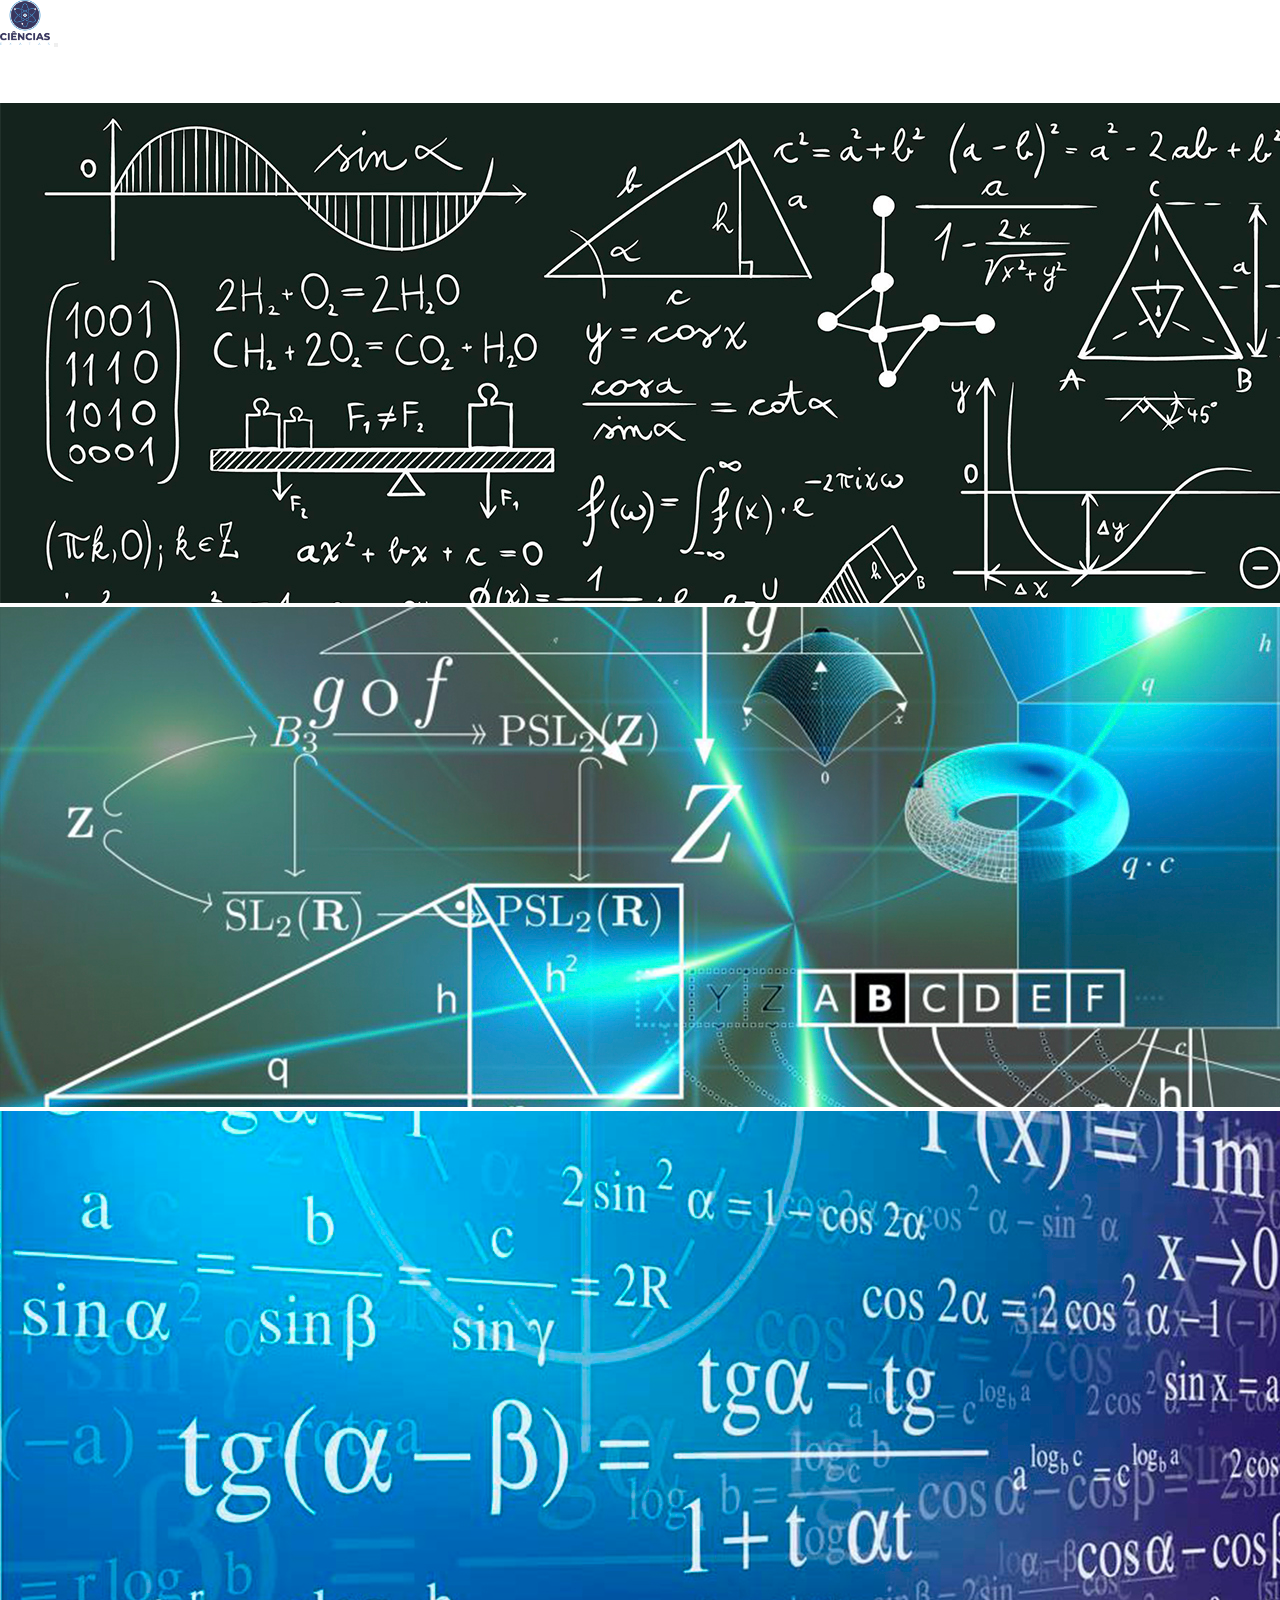
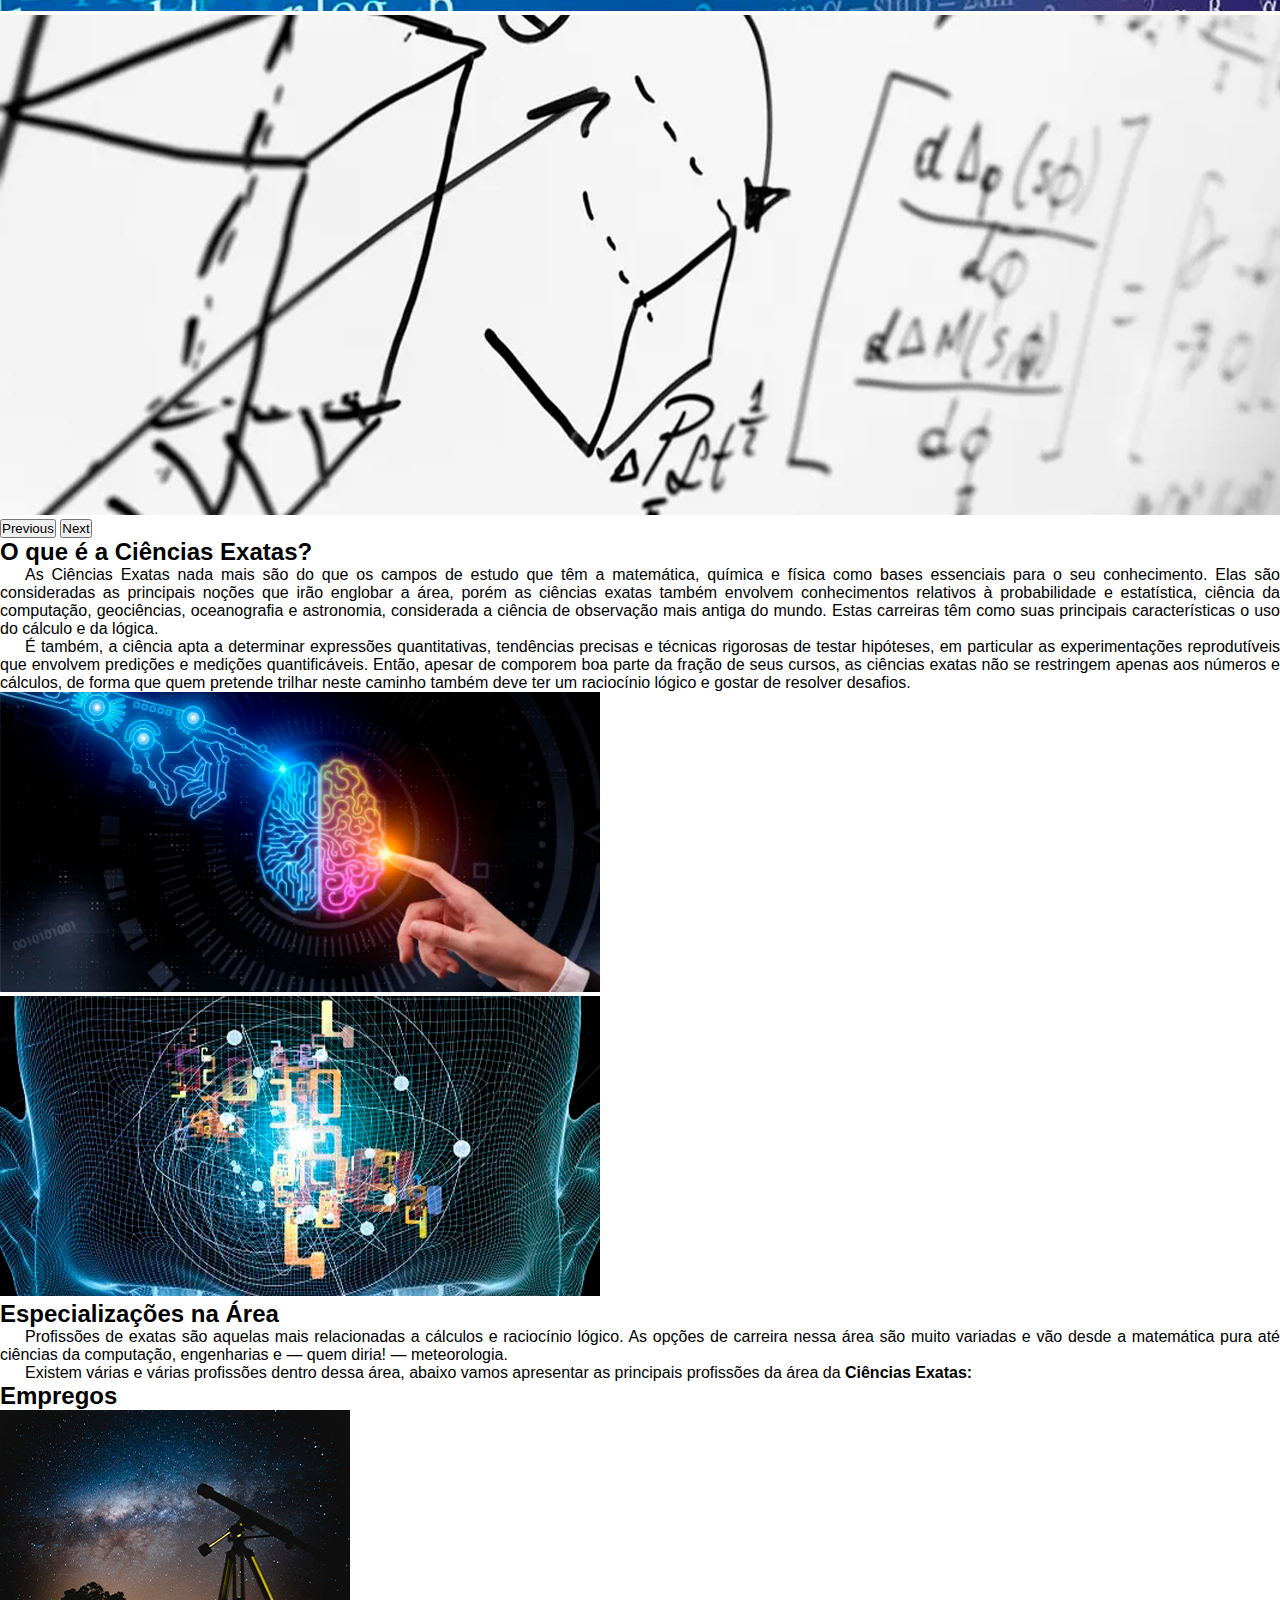
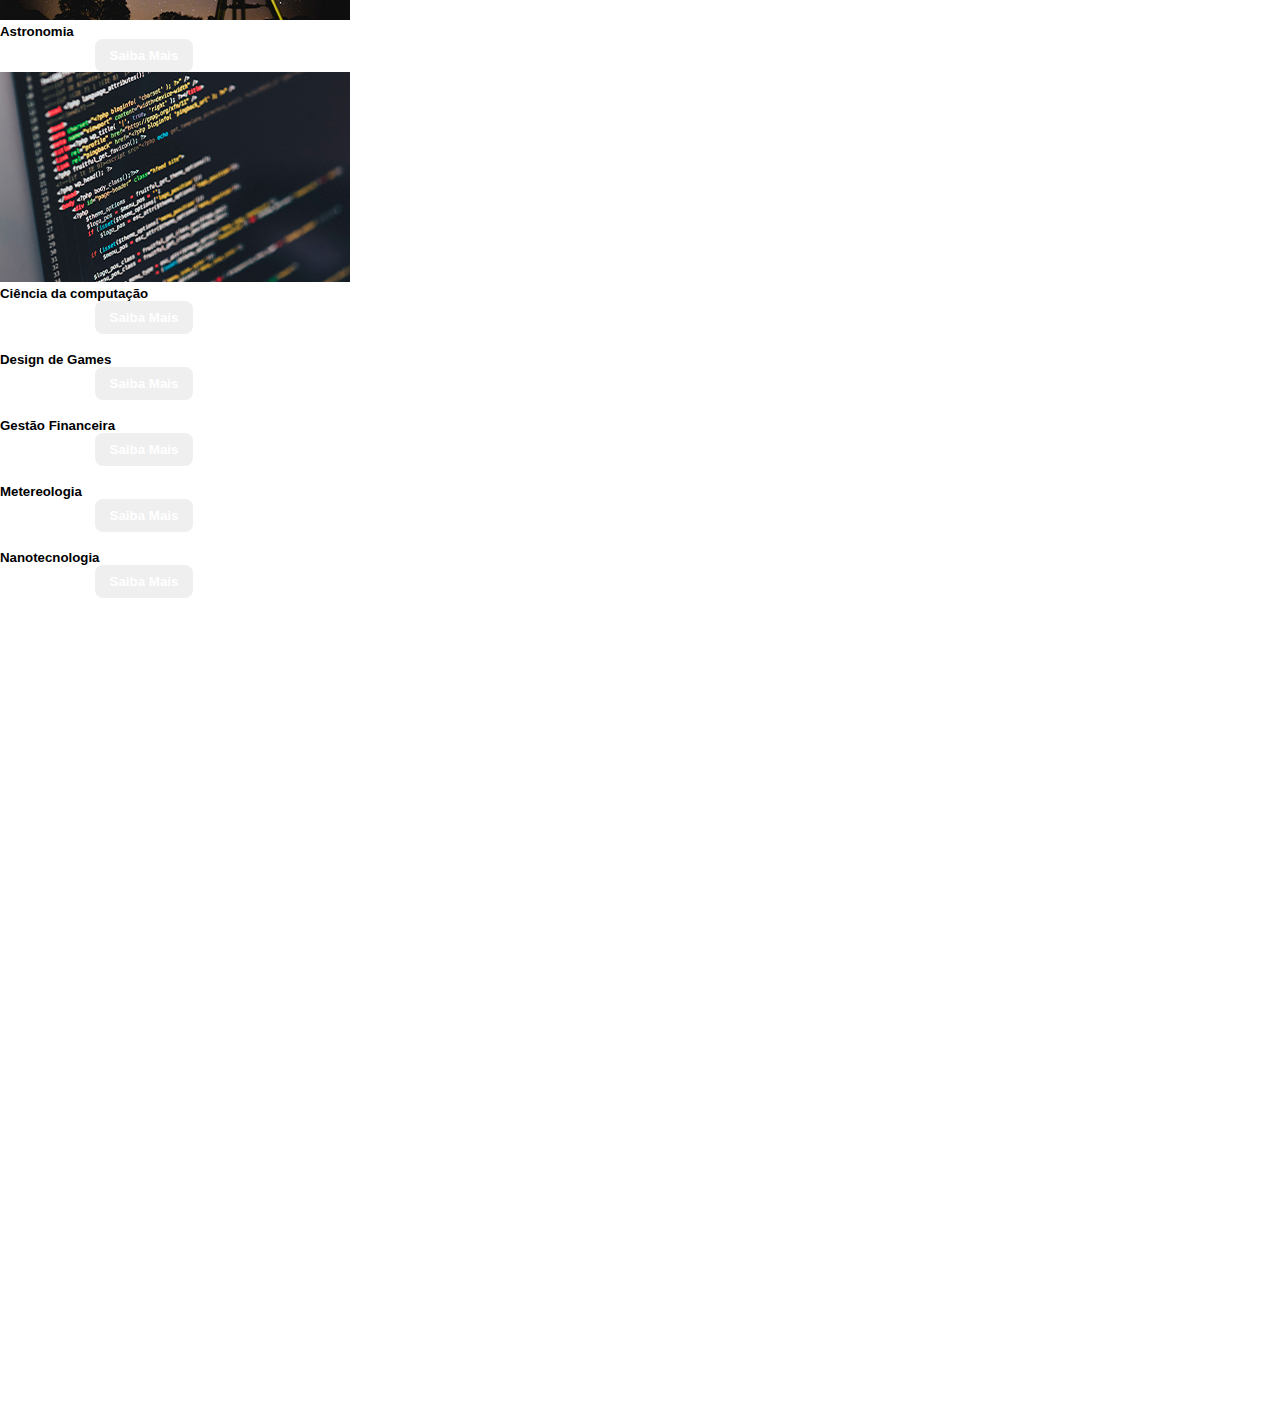
==== index.html @ 34c05737 "commit1" ====
<!DOCTYPE html>
<html lang="pt-br">

<head>
  <meta charset="UTF-8">
  <meta http-equiv="X-UA-Compatible" content="IE=edge">
  <meta name="viewport" content="width=device-width, initial-scale=1.0">
  <link href="https://cdn.jsdelivr.net/npm/bootstrap@5.3.0-alpha1/dist/css/bootstrap.min.css" rel="stylesheet"
    integrity="sha384-GLhlTQ8iRABdZLl6O3oVMWSktQOp6b7In1Zl3/Jr59b6EGGoI1aFkw7cmDA6j6gD" crossorigin="anonymous">
  <script src="https://cdn.jsdelivr.net/npm/bootstrap@5.3.0-alpha1/dist/js/bootstrap.bundle.min.js"
    integrity="sha384-w76AqPfDkMBDXo30jS1Sgez6pr3x5MlQ1ZAGC+nuZB+EYdgRZgiwxhTBTkF7CXvN"
    crossorigin="anonymous"></script>
  <link rel="stylesheet" href="style.css">
  <title>Ciências Exatas</title>
</head>

<body>
  <nav class="navbar navbar-expand-lg bg-primary">
    <div class="container-fluid">
      <a class="navbar-brand" href="#"><img width="50px" src="imagens/logo.png" alt=""></a>
      <button class="navbar-toggler" type="button" data-bs-toggle="collapse" data-bs-target="#navbarNav"
        aria-controls="navbarNav" aria-expanded="false" aria-label="Toggle navigation">
        <span class="navbar-toggler-icon"></span>
      </button>
      <div class="collapse navbar-collapse" id="navbarNav">
        <ul class="navbar-nav">
          <li class="nav-item">
            <a class="nav-link" href="#oque">O que é?</a>
          </li>
          <li class="nav-item">
            <a class="nav-link" href="#especializacao">Especialização</a>
          </li>
          <li class="nav-item">
            <a class="nav-link" href="#empregos">Exemplos de Empregos</a>
          </li>
        </ul>
      </div>
    </div>
  </nav>


  <div class="container">
    <div class="row mt-5">
      <div id="oque" class="col-12  mx-auto">
        <div id="carouselExampleAutoplaying" class="carousel slide" data-bs-ride="carousel">
          <div class="carousel-inner">
            <div class="carousel-item active">
              <img src="imagens/slides/slide01.jpg" class="d-block w-100" alt="">
            </div>
            <div class="carousel-item">
              <img src="imagens/slides/slide02.jpg" class="d-block w-100" alt="">
            </div>
            <div class="carousel-item">
              <img src="imagens/slides/slide03.jpg" class="d-block w-100" alt="">
            </div>
            <div class="carousel-item">
              <img src="imagens/slides/slide04.jpg" class="d-block w-100" alt="">
            </div>
          <button class="carousel-control-prev" type="button" data-bs-target="#carouselExampleAutoplaying"
            data-bs-slide="prev">
            <span class="carousel-control-prev-icon" aria-hidden="true"></span>
            <span class="visually-hidden">Previous</span>
          </button>
          <button class="carousel-control-next" type="button" data-bs-target="#carouselExampleAutoplaying"
            data-bs-slide="next">
            <span class="carousel-control-next-icon" aria-hidden="true"></span>
            <span class="visually-hidden">Next</span>
          </button>
        </div>
      </div>
    </div> <!--FimSeçãoSlides-->


    <div class="row mt-5" id="oque">
      <div class="col-12 col-lg-6">
        <h2>O que é a Ciências Exatas?</h2>
        <p>As Ciências Exatas nada mais são do que os campos de estudo que têm a matemática, química e física como bases essenciais para o seu conhecimento. Elas são consideradas as principais noções que irão englobar a área, porém as ciências exatas também envolvem conhecimentos relativos à probabilidade e estatística, ciência da computação, geociências, oceanografia e astronomia, considerada a ciência de observação mais antiga do mundo. Estas carreiras têm como suas principais características o uso do cálculo e da lógica.</p>
        <p>É também, a ciência apta a determinar expressões quantitativas, tendências precisas e técnicas rigorosas de testar hipóteses, em particular as experimentações reprodutíveis que envolvem predições e medições quantificáveis. Então, apesar de comporem boa parte da fração de seus cursos, as ciências exatas não se restringem apenas aos números e cálculos, de forma que quem pretende trilhar neste caminho também deve ter um raciocínio lógico e gostar de resolver desafios.</p>
      </div>
      <div class="col-12 col-lg-6 mt-5">
        <img src="imagens/foto-texto.jpg" alt="" class="img-fluid">
      </div>
    </div> <!--FimSeçãoOQueÉ-->


    <div class="row mt-5" id="especializacao">
      <div class="col-12 col-lg-6 mt-5">
        <img src="imagens/foto-texto01.jpg" alt="" class="img-fluid">
      </div>
      <div class="col-12 col-lg-6 mt-5">
        <h2>Especializações na Área</h2>
        <p>Profissões de exatas são aquelas mais relacionadas a cálculos e raciocínio lógico. As opções de carreira nessa área são muito variadas e vão desde a matemática pura até ciências da computação, engenharias e — quem diria! — meteorologia.  </p>
        <p>Existem várias e várias profissões dentro dessa área, abaixo vamos apresentar as principais profissões da área da <strong>Ciências Exatas:</strong></p>
      </div>
    </div> <!--FimSeçãoEspecialização-->


    <div class="row mt-5">
      <h2 id="empregos" class="text-center mb-5">
        Empregos
      </h2>
      <div class="col-12 col-md-6 col-lg-4 mb-5">
        <div class="card mx-auto" style="width: 18rem;">
          <img src="imagens/cards/astronomia.png" class="card-img-top" alt="">
          <div class="card-body">
            <h5 class="card-title text-center mb-4">Astronomia</h5>
            <button class="button bg-primary-subtle"> <a class="saiba" href="astronomia.html">Saiba Mais</a></button>
          </div>
        </div>
      </div>
      <div class="col-12 col-md-6 col-lg-4 mb-5">
        <div class="card mx-auto" style="width: 18rem;">
          <img src="imagens/cards/ciencia-computacao.png" class="card-img-top" alt="">
          <div class="card-body">
            <h5 class="card-title text-center mb-4">Ciência da computação</h5>
            <button class="button bg-primary-subtle"> <a class="saiba" href="cienciacomputacao.html">Saiba Mais</a></button>
          </div>
        </div>
      </div>
      <div class="col-12 col-md-6 col-lg-4 mb-5">
        <div class="card mx-auto" style="width: 18rem;">
          <img src="" class="card-img-top" alt="">
          <div class="card-body">
            <h5 class="card-title text-center mb-4">Design de Games</h5>
            <button class="button bg-primary-subtle"> <a class="saiba" href="designdegames.html">Saiba Mais</a></button>
          </div>
        </div>
      </div>
      <div class="col-12 col-md-6 col-lg-4 mb-5">
        <div class="card mx-auto" style="width: 18rem;">
          <img src="" class="card-img-top" alt="">
          <div class="card-body">
            <h5 class="card-title text-center mb-4">Gestão Financeira</h5>
            <button class="button bg-primary-subtle"> <a class="saiba" href="gestaofinanceira.html">Saiba Mais</a></button>
          </div>
        </div>
      </div>
      <div class="col-12 col-md-6 col-lg-4 mb-5">
        <div class="card mx-auto" style="width: 18rem;">
          <img src="" class="card-img-top" alt="">
          <div class="card-body">
            <h5 class="card-title text-center mb-4">Metereologia</h5>
            <button class="button bg-primary-subtle"> <a class="saiba" href="metereologia.html">Saiba Mais</a></button>
          </div>
        </div>
      </div>
      <div class="col-12 col-md-6 col-lg-4 mb-5">
        <div class="card mx-auto" style="width: 18rem;">
          <img src="" class="card-img-top" alt="">
          <div class="card-body">
            <h5 class="card-title text-center mb-4">Nanotecnologia</h5>
            <button class="button bg-primary-subtle"> <a class="saiba" href="nanotecnologia.html">Saiba Mais</a></button>
          </div>
        </div>
      </div>


    </div> <!--FimSeçãoEmpregos-->
    <br><br><br><br><br><br><br><br><br>
    <br><br><br><br><br><br><br><br><br>
    <br><br><br><br><br><br><br><br><br>
    <br><br><br><br><br><br><br><br><br>
    <br><br><br><br><br><br><br><br><br>
  </div> <!--FimDoSite-->
</body>

</html>
---- style.css ----
*{
    margin: 0;
    padding: 0;
    box-sizing: border-box;
    font-family: 'Segoe UI', Tahoma, Geneva, Verdana, sans-serif;
}

.nav-link{
    color: white;
    font-weight: 700;
}

.nav-link:hover{
    color: rgb(0, 0, 0);
    transition: 1s;
    scale: 1.1;
}

p{
    text-indent: 25px;
    text-align: justify;
}

.envio{
    color: white;
    font-weight: bold;
    text-decoration: none;

}

.button{
    padding: 9px 15px;
    border-radius: 8px;
    border: 0px;
    display: flex;
    margin: auto;
}

.button:hover{
    scale: 1.1;
    transition: 1;
}

.saiba{
    text-decoration: none;
    color: white;
    font-weight: bold;
}

.saiba:hover{
    color: rgb(0, 14, 92);
    font-weight: bold;
    transition: 0.5s;
    margin: auto;
}

.envio:hover{
    color: rgb(0, 14, 92);
    font-weight: bold;
    transition: 0.5s;
}


.modal{
    color: white;
    font-weight: bold;
}

.modal-content{
    border: green 3px solid;
}

.btn{
    font-weight: bold;
    color: white;
}
 
.btn:hover{
    scale: 1.1;
    color: rgb(0, 14, 92);
    transition: 0.5s;
}
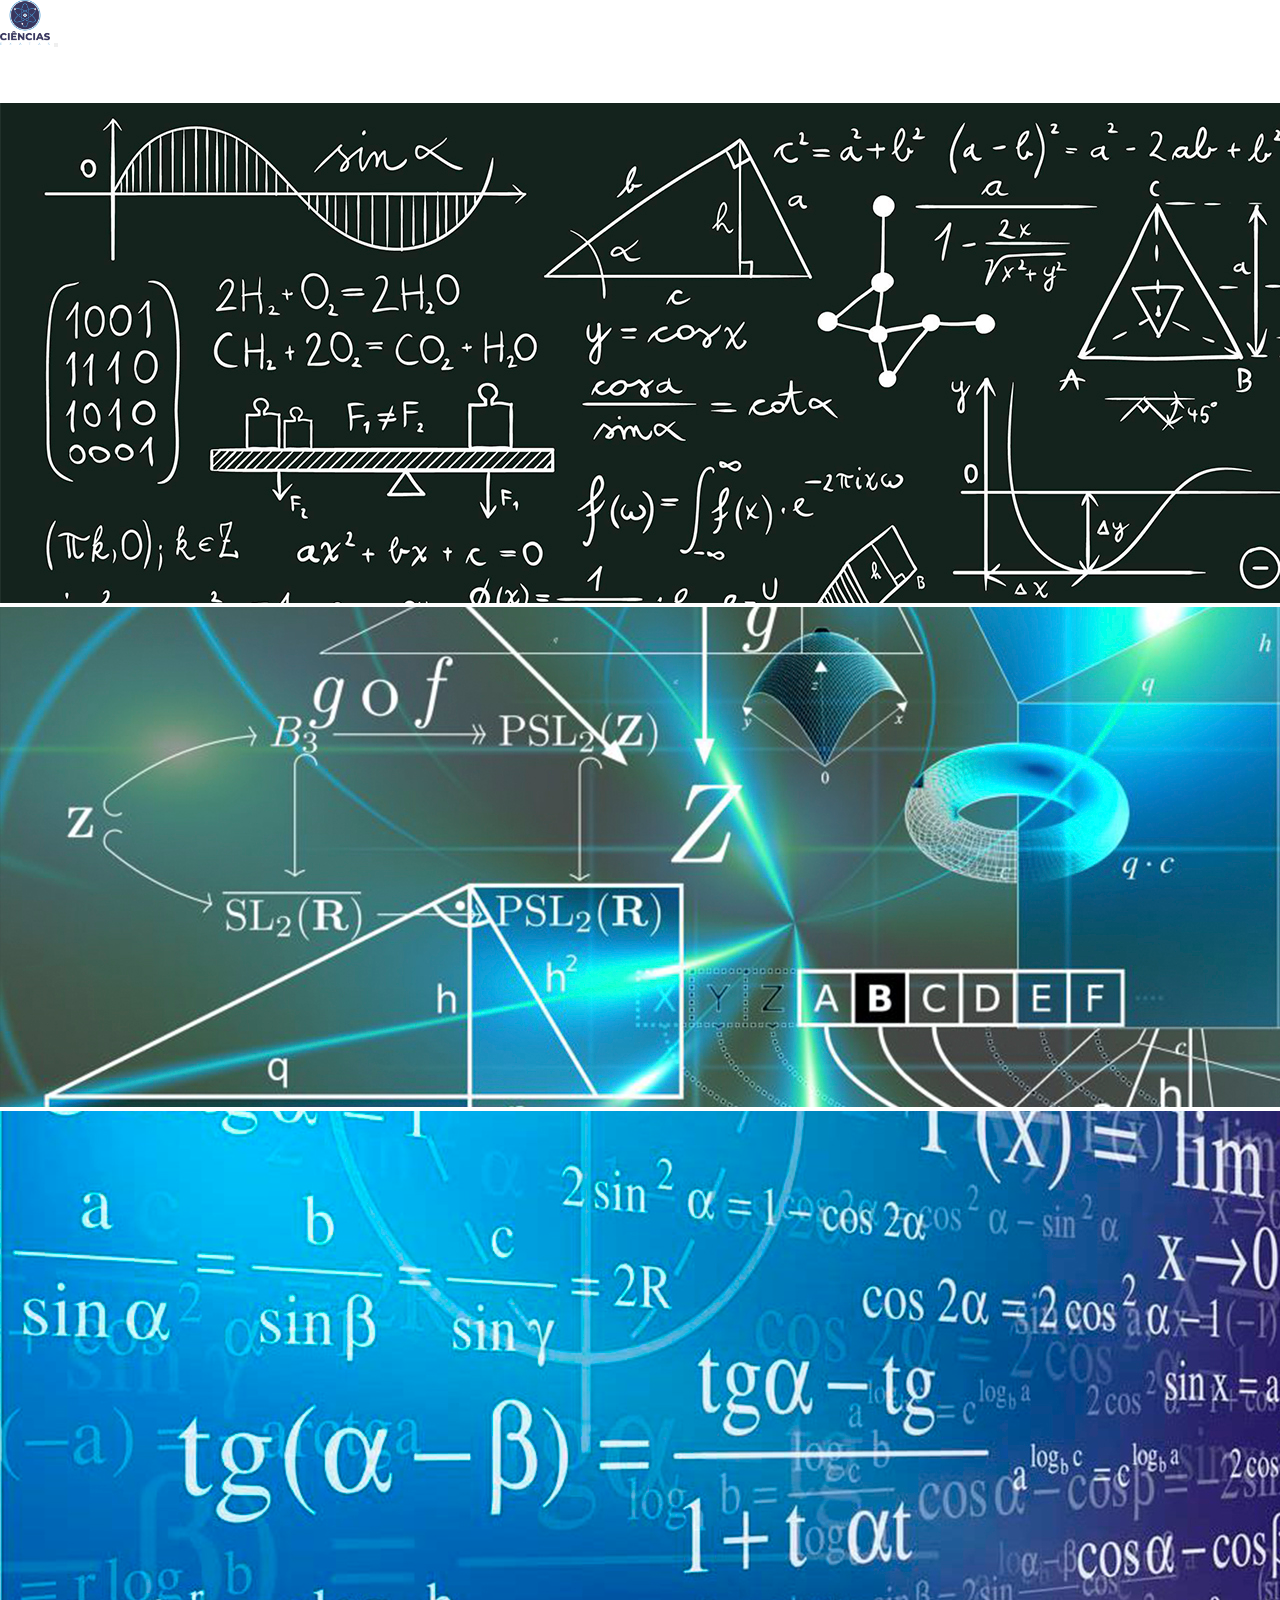
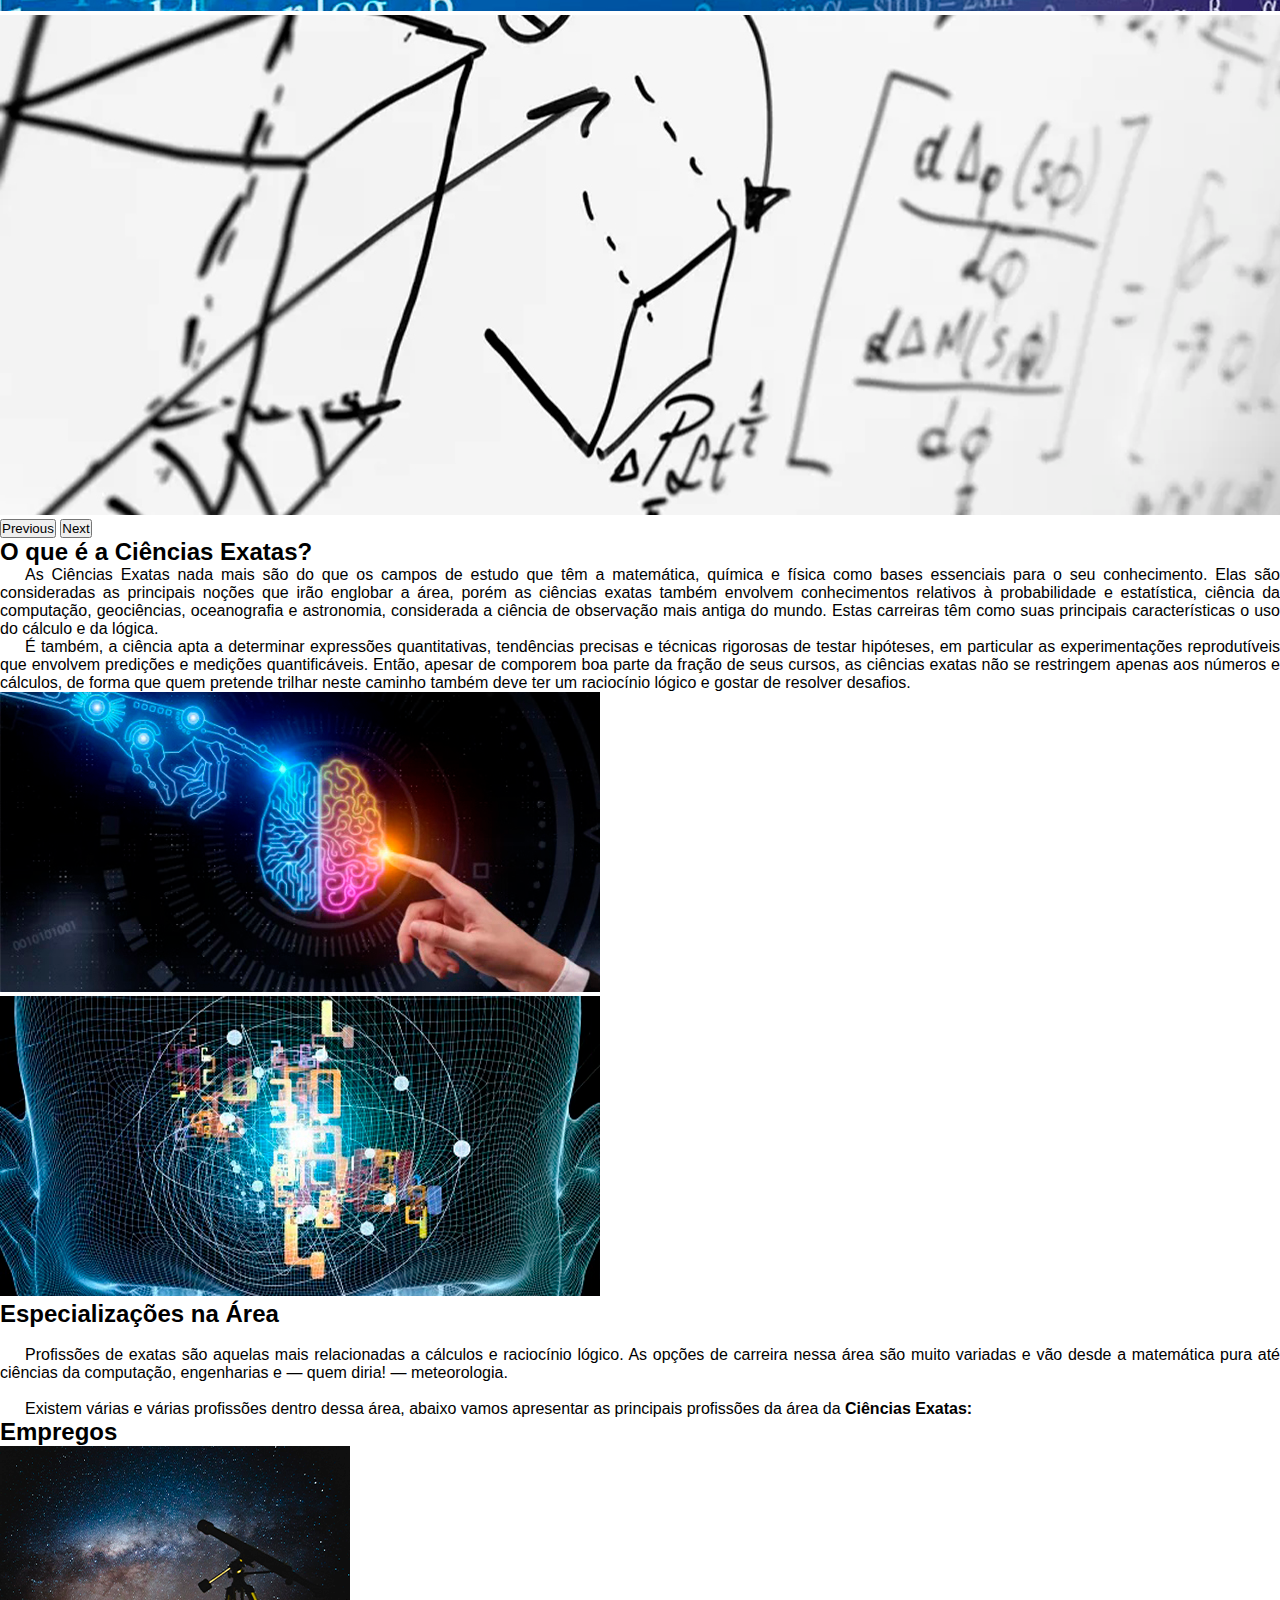
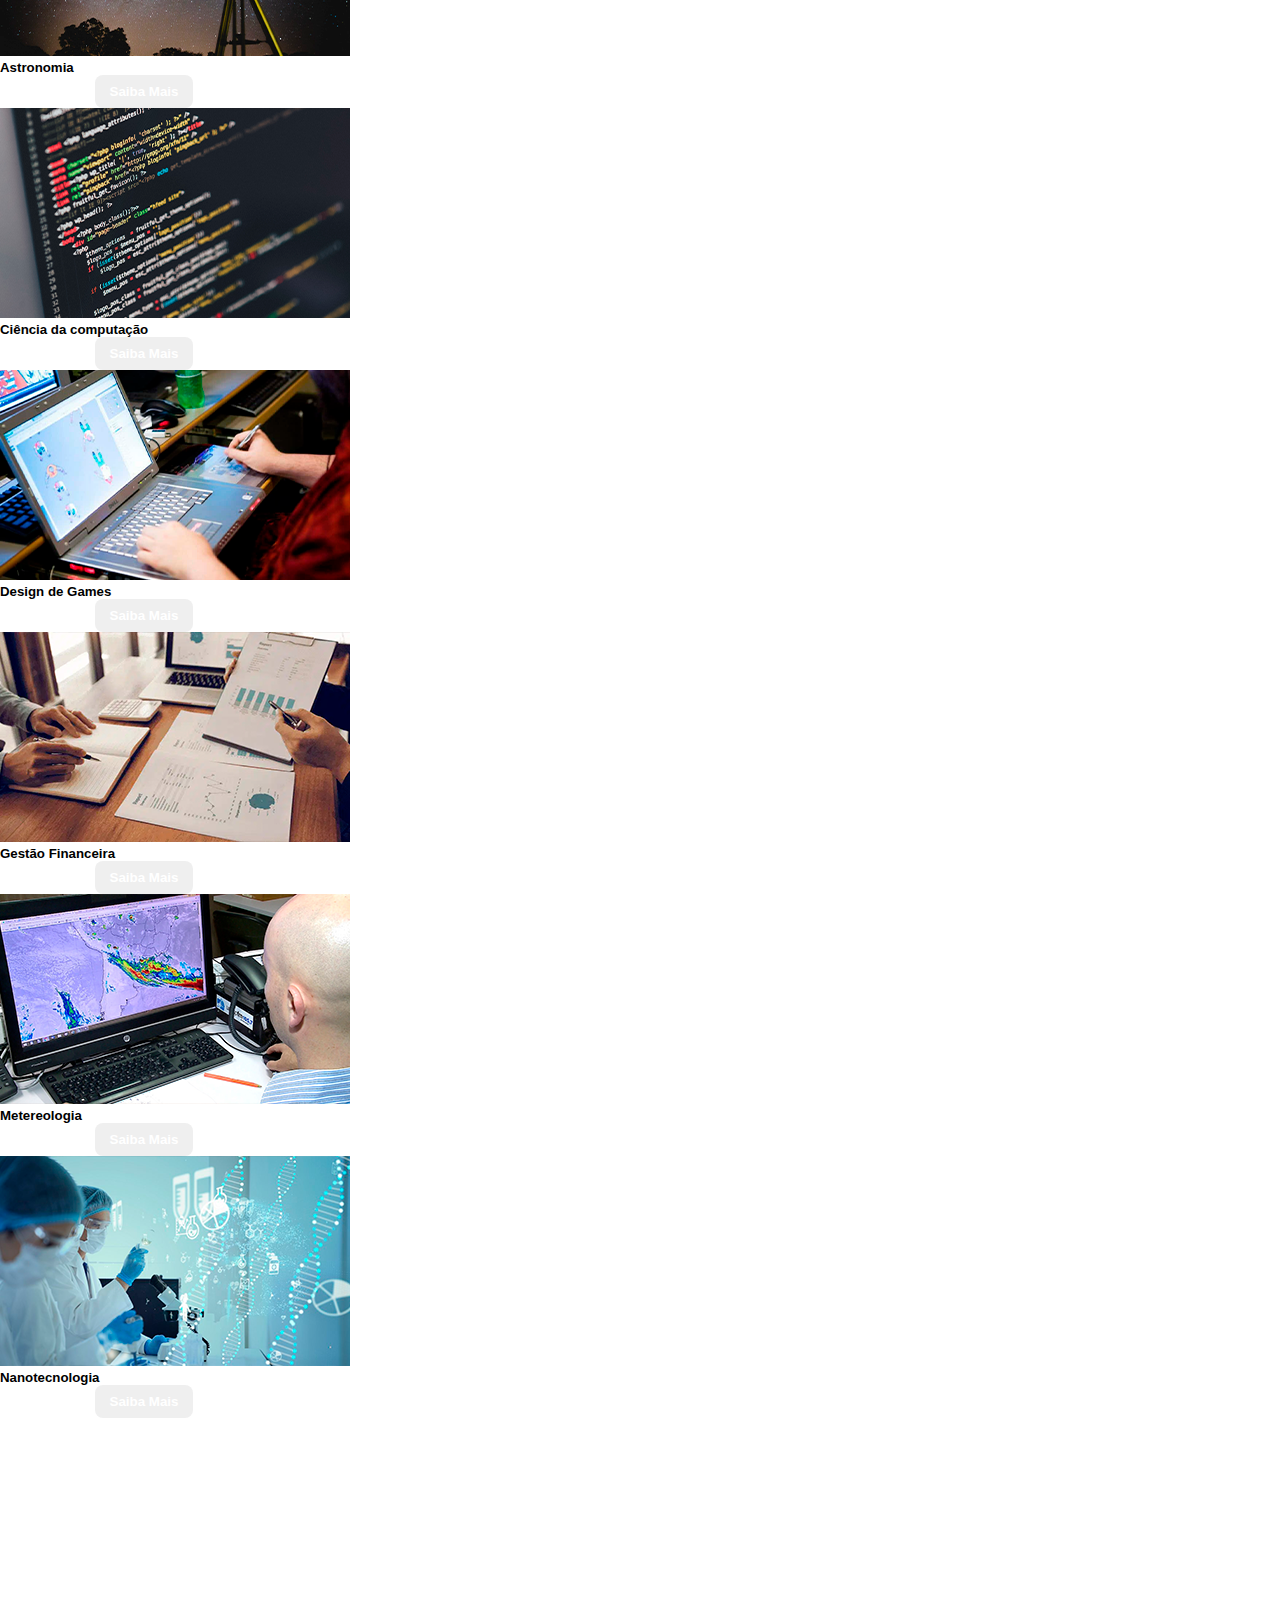
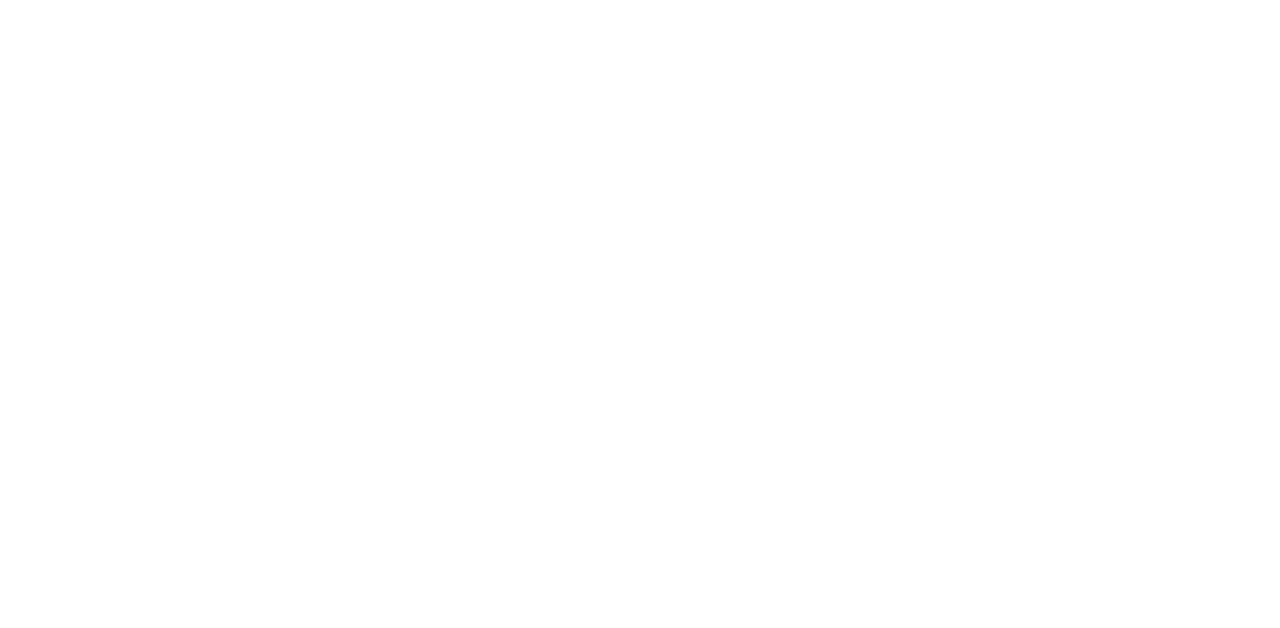
==== commit 87f78ed2: "commit2" ====
--- a/index.html
+++ b/index.html
@@ -41,7 +41,7 @@
 
   <div class="container">
     <div class="row mt-5">
-      <div id="oque" class="col-12  mx-auto">
+      <div class="col-12  mx-auto">
         <div id="carouselExampleAutoplaying" class="carousel slide" data-bs-ride="carousel">
           <div class="carousel-inner">
             <div class="carousel-item active">
@@ -71,7 +71,7 @@
     </div> <!--FimSeçãoSlides-->
 
 
-    <div class="row mt-5" id="oque">
+    <div id="oque" class="row mt-5" id="oque">
       <div class="col-12 col-lg-6">
         <h2>O que é a Ciências Exatas?</h2>
         <p>As Ciências Exatas nada mais são do que os campos de estudo que têm a matemática, química e física como bases essenciais para o seu conhecimento. Elas são consideradas as principais noções que irão englobar a área, porém as ciências exatas também envolvem conhecimentos relativos à probabilidade e estatística, ciência da computação, geociências, oceanografia e astronomia, considerada a ciência de observação mais antiga do mundo. Estas carreiras têm como suas principais características o uso do cálculo e da lógica.</p>
@@ -88,8 +88,8 @@
         <img src="imagens/foto-texto01.jpg" alt="" class="img-fluid">
       </div>
       <div class="col-12 col-lg-6 mt-5">
-        <h2>Especializações na Área</h2>
-        <p>Profissões de exatas são aquelas mais relacionadas a cálculos e raciocínio lógico. As opções de carreira nessa área são muito variadas e vão desde a matemática pura até ciências da computação, engenharias e — quem diria! — meteorologia.  </p>
+        <h2>Especializações na Área</h2> <br>
+        <p>Profissões de exatas são aquelas mais relacionadas a cálculos e raciocínio lógico. As opções de carreira nessa área são muito variadas e vão desde a matemática pura até ciências da computação, engenharias e — quem diria! — meteorologia.  </p> <br>
         <p>Existem várias e várias profissões dentro dessa área, abaixo vamos apresentar as principais profissões da área da <strong>Ciências Exatas:</strong></p>
       </div>
     </div> <!--FimSeçãoEspecialização-->
@@ -104,7 +104,7 @@
           <img src="imagens/cards/astronomia.png" class="card-img-top" alt="">
           <div class="card-body">
             <h5 class="card-title text-center mb-4">Astronomia</h5>
-            <button class="button bg-primary-subtle"> <a class="saiba" href="astronomia.html">Saiba Mais</a></button>
+            <button class="button bg-primary"> <a class="saiba" href="astronomia.html">Saiba Mais</a></button>
           </div>
         </div>
       </div>
@@ -113,43 +113,43 @@
           <img src="imagens/cards/ciencia-computacao.png" class="card-img-top" alt="">
           <div class="card-body">
             <h5 class="card-title text-center mb-4">Ciência da computação</h5>
-            <button class="button bg-primary-subtle"> <a class="saiba" href="cienciacomputacao.html">Saiba Mais</a></button>
+            <button class="button bg-primary"> <a class="saiba" href="cienciacomputacao.html">Saiba Mais</a></button>
           </div>
         </div>
       </div>
       <div class="col-12 col-md-6 col-lg-4 mb-5">
         <div class="card mx-auto" style="width: 18rem;">
-          <img src="" class="card-img-top" alt="">
+          <img src="imagens/cards/design-games.png" class="card-img-top" alt="">
           <div class="card-body">
             <h5 class="card-title text-center mb-4">Design de Games</h5>
-            <button class="button bg-primary-subtle"> <a class="saiba" href="designdegames.html">Saiba Mais</a></button>
+            <button class="button bg-primary"> <a class="saiba" href="designdegames.html">Saiba Mais</a></button>
           </div>
         </div>
       </div>
       <div class="col-12 col-md-6 col-lg-4 mb-5">
         <div class="card mx-auto" style="width: 18rem;">
-          <img src="" class="card-img-top" alt="">
+          <img src="imagens/cards/gestao-financeira.png" class="card-img-top" alt="">
           <div class="card-body">
             <h5 class="card-title text-center mb-4">Gestão Financeira</h5>
-            <button class="button bg-primary-subtle"> <a class="saiba" href="gestaofinanceira.html">Saiba Mais</a></button>
+            <button class="button bg-primary"> <a class="saiba" href="gestaofinanceira.html">Saiba Mais</a></button>
           </div>
         </div>
       </div>
       <div class="col-12 col-md-6 col-lg-4 mb-5">
         <div class="card mx-auto" style="width: 18rem;">
-          <img src="" class="card-img-top" alt="">
+          <img src="imagens/cards/metereologia.png" class="card-img-top" alt="">
           <div class="card-body">
             <h5 class="card-title text-center mb-4">Metereologia</h5>
-            <button class="button bg-primary-subtle"> <a class="saiba" href="metereologia.html">Saiba Mais</a></button>
+            <button class="button bg-primary"> <a class="saiba" href="metereologia.html">Saiba Mais</a></button>
           </div>
         </div>
       </div>
       <div class="col-12 col-md-6 col-lg-4 mb-5">
         <div class="card mx-auto" style="width: 18rem;">
-          <img src="" class="card-img-top" alt="">
+          <img src="imagens/cards/nanotecnologia.png" class="card-img-top" alt="">
           <div class="card-body">
             <h5 class="card-title text-center mb-4">Nanotecnologia</h5>
-            <button class="button bg-primary-subtle"> <a class="saiba" href="nanotecnologia.html">Saiba Mais</a></button>
+            <button class="button bg-primary"> <a class="saiba" href="nanotecnologia.html">Saiba Mais</a></button>
           </div>
         </div>
       </div>
